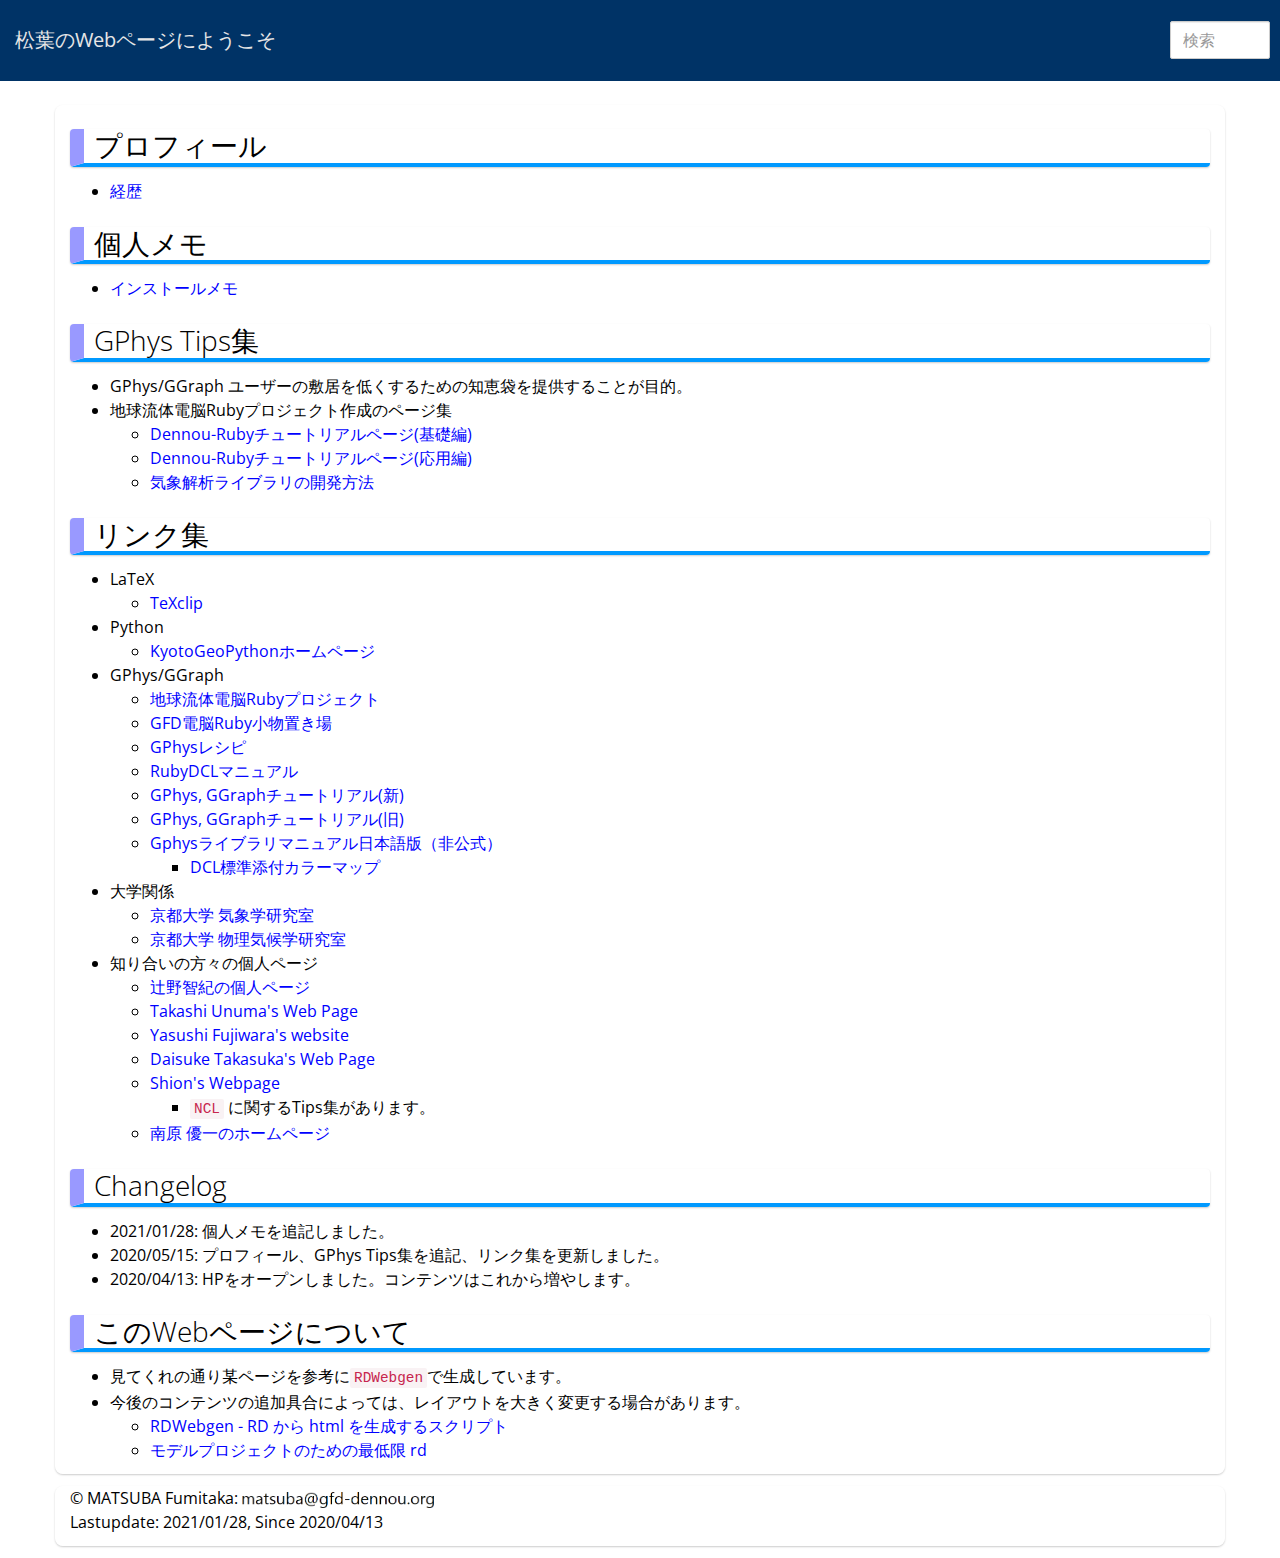
==== index.html @ efc3f1cd "2021/01/28 18:02:05" ====
<!DOCTYPE html>
<html lang="ja">
  <head>
    <meta charset="UTF-8" />
    <meta name="author" content="MATSUBA Fumitaka">
    <title>松葉のWebページにようこそ: </title>
    <meta name="viewport" content="width=device-width initial-scale=1.0">
    <meta http-equiv="X-UA-Compatible" content="IE=edge">
    <link rel="stylesheet" href="https://matsubi0526.github.io/assets/bootstrap/css/bootstrap.min.css" type="text/css" media="all">
    <!-- HTML5 Shim and Respond.js IE8 support of HTML5 elements and media queries -->
    <!-- WARNING: Respond.js doesn't work if you view the page via file:// -->
    <!--[if lt IE 9]>
       <script src="https://matsubi0526.github.io/assets/html5shiv/html5shiv.js"></script>
       <script src="https://matsubi0526.github.io/assets/respond.js/respond.min.js"></script>
    <![endif]-->
    
    <link href="https://matsubi0526.github.io/rdwebgen.css" rel="stylesheet">
    
    <script src="https://matsubi0526.github.io/assets/jquery/jquery.min.js"></script>
    <script src="https://matsubi0526.github.io/assets/bootstrap/js/bootstrap.min.js"></script>
    
    <!-- this is a test of additional header -->

    
  <style type="text/css">
   .navbar-nav > li {
     font-size: 10pt;
   }
   .navbar-nav > li > a {
     padding-left: 2px;
     padding-right: 2px;
   }
   .navbar-nav > li > a:before {
     content: " / ";
     color: #ccc;
   }
   .navbar-brand > a {
   }
   .navbar-form {
     margin-right: 5px;
     margin-left: 5px;
   }
  </style>
  </head>
  <body>
  <nav class="navbar navbar-default navbar-static-top" role="navigation">
  <div class="navbar-header">
    <button type="button" class="navbar-toggle" data-toggle="collapse" data-target="#header01">
      <span class="sr-only">Toggle navigation</span>
      <span class="icon-bar"></span>
      <span class="icon-bar"></span>
      <span class="icon-bar"></span>
    </button>
    <a class="navbar-brand" href="https://matsubi0526.github.io">松葉のWebページにようこそ</a>
  </div>
  <div class="collapse navbar-collapse" id="header01">
    <ul class="nav navbar-nav">
      
      
      
    </ul>
    <ul class="nav navbar-nav navbar-right">
    <li>
    
    
    </li>
    <li>
    <form class="navbar-form" role="search"
                 action="http://google.com/search"
                 method="get"
                 onsubmit="$('#siteseach').val($location).attr('host')+$(location).attr('patname')">
        <input type="hidden" name="q"  value="site:https://matsubi0526.github.io">
        <input type="hidden" name="ie" value="UTF-8">
        <input type="hidden" name="oe" value="UTF-8">
        <input type="hidden" name="sitesearch" id="sitesearch">
        
        <input type="text" name="q"  size="6" class="form-control" placeholder="検索">
        
    </form>
    </li>
    </ul>
    </div><!-- /.navbar-collapse -->
    </nav>
    <div class="container main">
<div id="main">
<section class="contents">
<h2><a id="label-0">プロフィール</a></h2>
<ul>
<li><a href="resume/index.html">経歴</a></li>
</ul>
<h2><a id="label-1">個人メモ</a></h2>
<ul>
<li><a href="install/index.html">インストールメモ</a></li>
</ul>
<h2><a id="label-2">GPhys Tips集</a></h2>
<ul>
<li>GPhys/GGraph ユーザーの敷居を低くするための知恵袋を提供することが目的。</li>
<li>地球流体電脳Rubyプロジェクト作成のページ集
<ul>
<li><a href="http://ruby.gfd-dennou.org/tutorial/gokuraku/">Dennou-Rubyチュートリアルページ(基礎編)</a></li>
<li><a href="http://ruby.gfd-dennou.org/tutorial/3-gen/">Dennou-Rubyチュートリアルページ(応用編)</a></li>
<li><a href="http://ruby.gfd-dennou.org/tutorial/devel/index.html">気象解析ライブラリの開発方法</a></li>
</ul></li>
</ul>
<h2><a id="label-3">リンク集</a></h2>
<ul>
<li>LaTeX
<ul>
<li><a href="https://texclip.marutank.net/">TeXclip</a></li>
</ul></li>
<li>Python
<ul>
<li><a href="https://kyotogeopython.zawawahoge.com/">KyotoGeoPythonホームページ</a></li>
</ul></li>
<li>GPhys/GGraph
<ul>
<li><a href="http://ruby.gfd-dennou.org/index.htm.ja">地球流体電脳Rubyプロジェクト</a></li>
<li><a href="http://davis.gfd-dennou.org/rubygadgets/ja/">GFD電脳Ruby小物置き場</a></li>
<li><a href="http://ruby.gfd-dennou.org/products/gphys/Recipes/recipes_j/">GPhysレシピ</a></li>
<li><a href="http://ruby.gfd-dennou.org/products/ruby-dcl/ruby-dcl-doc/index.html">RubyDCLマニュアル</a></li>
<li><a href="http://ruby.gfd-dennou.org/products/gphys/tutorial2">GPhys, GGraphチュートリアル(新)</a></li>
<li><a href="http://ruby.gfd-dennou.org/products/gphys/tutorial.old/body-j.html">GPhys, GGraphチュートリアル(旧)</a></li>
<li><a href="https://seesaawiki.jp/gphys/">Gphysライブラリマニュアル日本語版（非公式）</a>
<ul>
<li><a href="http://www.gfd-dennou.org/arch/koshiro/comp/dcl/clrmap/">DCL標準添付カラーマップ</a></li>
</ul></li>
</ul></li>
<li>大学関係
<ul>
<li><a href="http://www-mete.kugi.kyoto-u.ac.jp/index.html">京都大学 気象学研究室</a></li>
<li><a href="http://www-clim.kugi.kyoto-u.ac.jp/index.html">京都大学 物理気候学研究室</a></li>
</ul></li>
<li>知り合いの方々の個人ページ
<ul>
<li><a href="http://www.gfd-dennou.org/arch/satoki/pub/main/index.html">辻野智紀の個人ページ</a></li>
<li><a href="https://takashiunuma.github.io/">Takashi Unuma's Web Page</a></li>
<li><a href="https://sites.google.com/view/yasushifujiwara">Yasushi Fujiwara's website</a></li>
<li><a href="https://ccsr.aori.u-tokyo.ac.jp/~takasuka/">Daisuke Takasuka's Web Page</a></li>
<li><a href="http://www.atmos.rcast.u-tokyo.ac.jp/shion/index.htm">Shion's Webpage</a>
<ul>
<li><code>NCL</code> に関するTips集があります。</li>
</ul></li>
<li><a href="http://www-aos.eps.s.u-tokyo.ac.jp/~minamihara/">南原 優一のホームページ</a></li>
</ul></li>
</ul>
<h2><a id="label-4">Changelog</a></h2>
<ul>
<li>2021/01/28: 個人メモを追記しました。</li>
<li>2020/05/15: プロフィール、GPhys Tips集を追記、リンク集を更新しました。</li>
<li>2020/04/13: HPをオープンしました。コンテンツはこれから増やします。</li>
</ul>
<h2><a id="label-5">このWebページについて</a></h2>
<ul>
<li>見てくれの通り某ページを参考に<code>RDWebgen</code>で生成しています。</li>
<li>今後のコンテンツの追加具合によっては、レイアウトを大きく変更する場合があります。
<ul>
<li><a href="http://www.gfd-dennou.org/library/cc-env/RDWebgen/index.htm.ja">RDWebgen - RD から html を生成するスクリプト</a></li>
<li><a href="https://www.gfd-dennou.org/library/dcmodel/doc/TEBIKI.dcmodel-rd-guide.htm">モデルプロジェクトのための最低限 rd</a></li>
</ul></li>
</ul>
</section>
</div>
  </div> <!-- /.container main -->
  <div class="container main">
  <footer>
    <p>
    &copy; MATSUBA Fumitaka: <img src="https://matsubi0526.github.io/email_image.png" height=16pt alt="contact address" style="display-style: inline; vertical-align: middle;" /> <br />
    Lastupdate: 2021/01/28, Since 2020/04/13
    </p>
  </footer>
  </div> <!-- /.container main -->
  </body>
</html>
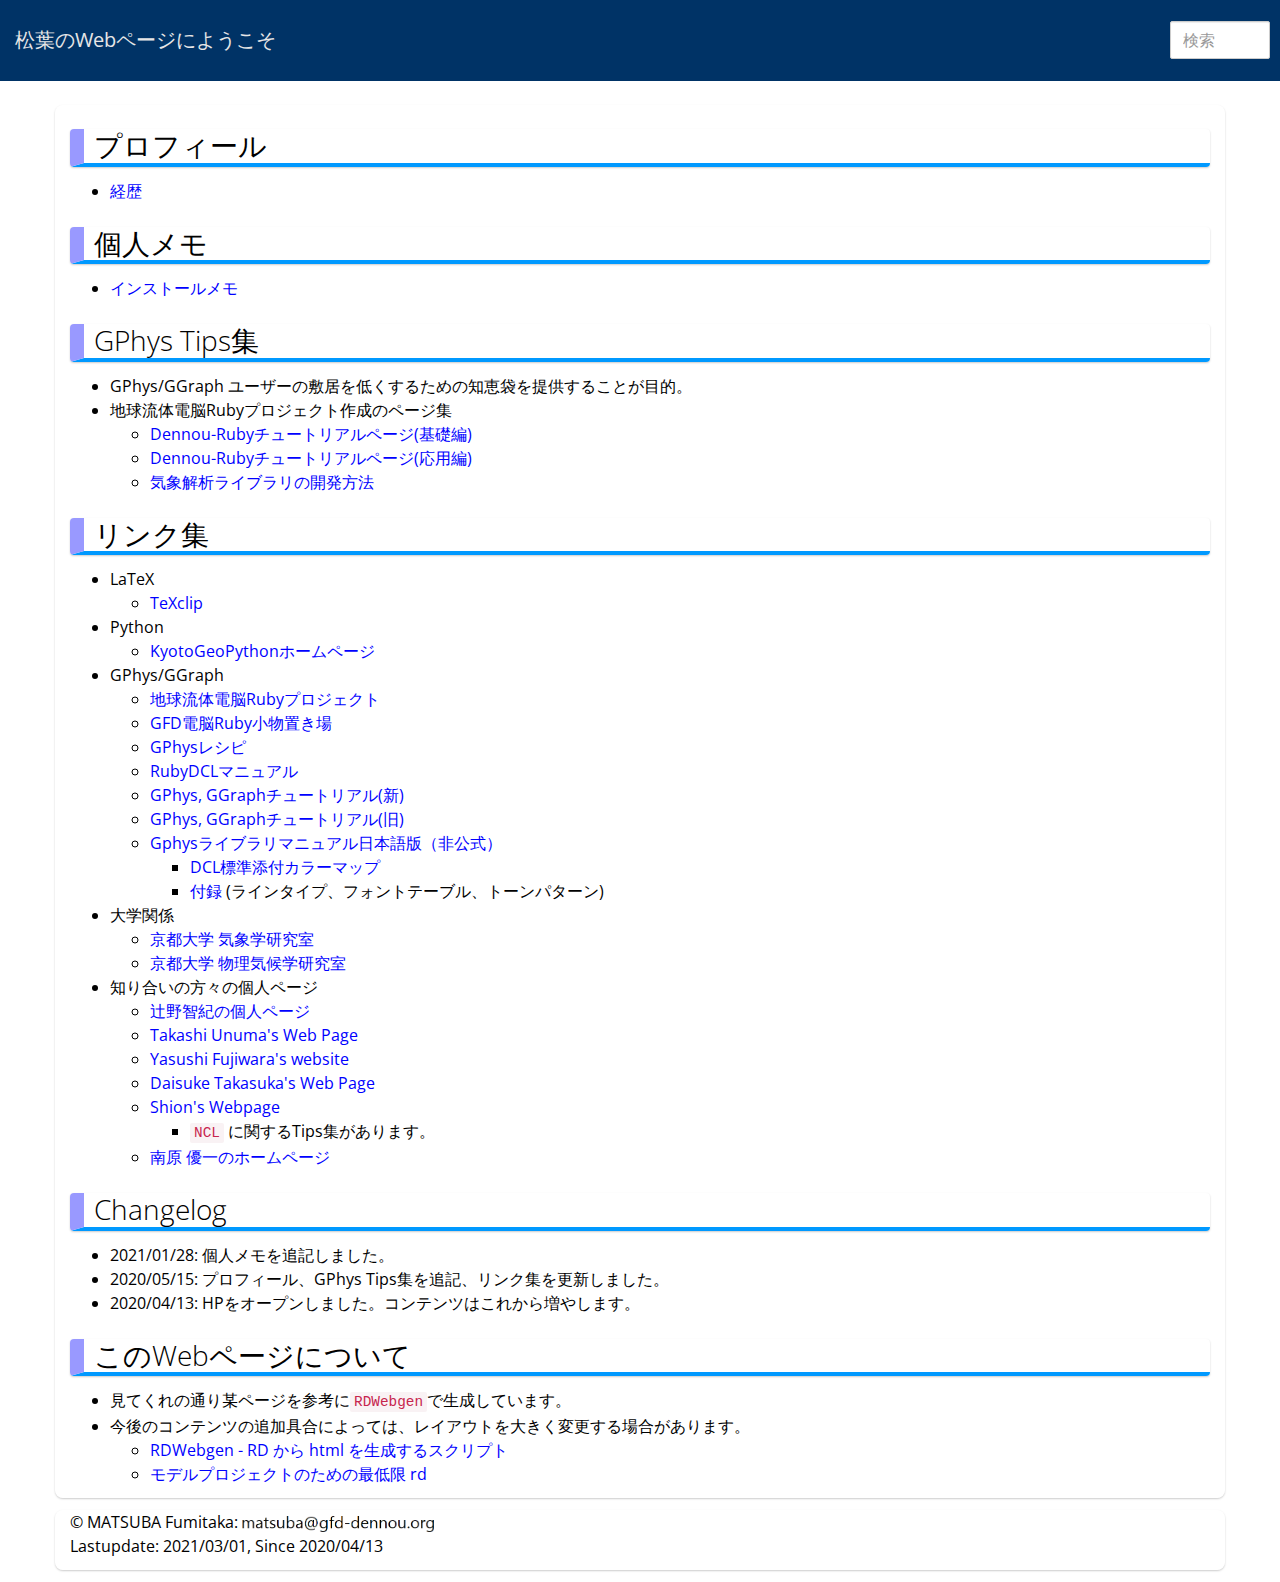
==== commit c2be0fc3: "2021/03/01 08:51:04" ====
--- a/index.html
+++ b/index.html
@@ -123,11 +123,12 @@
 <li><a href="https://seesaawiki.jp/gphys/">Gphysライブラリマニュアル日本語版（非公式）</a>
 <ul>
 <li><a href="http://www.gfd-dennou.org/arch/koshiro/comp/dcl/clrmap/">DCL標準添付カラーマップ</a></li>
+<li><a href="http://ruby.gfd-dennou.org/products/ruby-dcl/ruby-dcl-doc/grph1/node183.html">付録</a> (ラインタイプ、フォントテーブル、トーンパターン)</li>
 </ul></li>
 </ul></li>
 <li>大学関係
 <ul>
-<li><a href="http://www-mete.kugi.kyoto-u.ac.jp/index.html">京都大学 気象学研究室</a></li>
+<li><a href="http://www-mete.kugi.kyoto-u.ac.jp">京都大学 気象学研究室</a></li>
 <li><a href="http://www-clim.kugi.kyoto-u.ac.jp/index.html">京都大学 物理気候学研究室</a></li>
 </ul></li>
 <li>知り合いの方々の個人ページ
@@ -165,7 +166,7 @@
   <footer>
     <p>
     &copy; MATSUBA Fumitaka: <img src="https://matsubi0526.github.io/email_image.png" height=16pt alt="contact address" style="display-style: inline; vertical-align: middle;" /> <br />
-    Lastupdate: 2021/01/28, Since 2020/04/13
+    Lastupdate: 2021/03/01, Since 2020/04/13
     </p>
   </footer>
   </div> <!-- /.container main -->
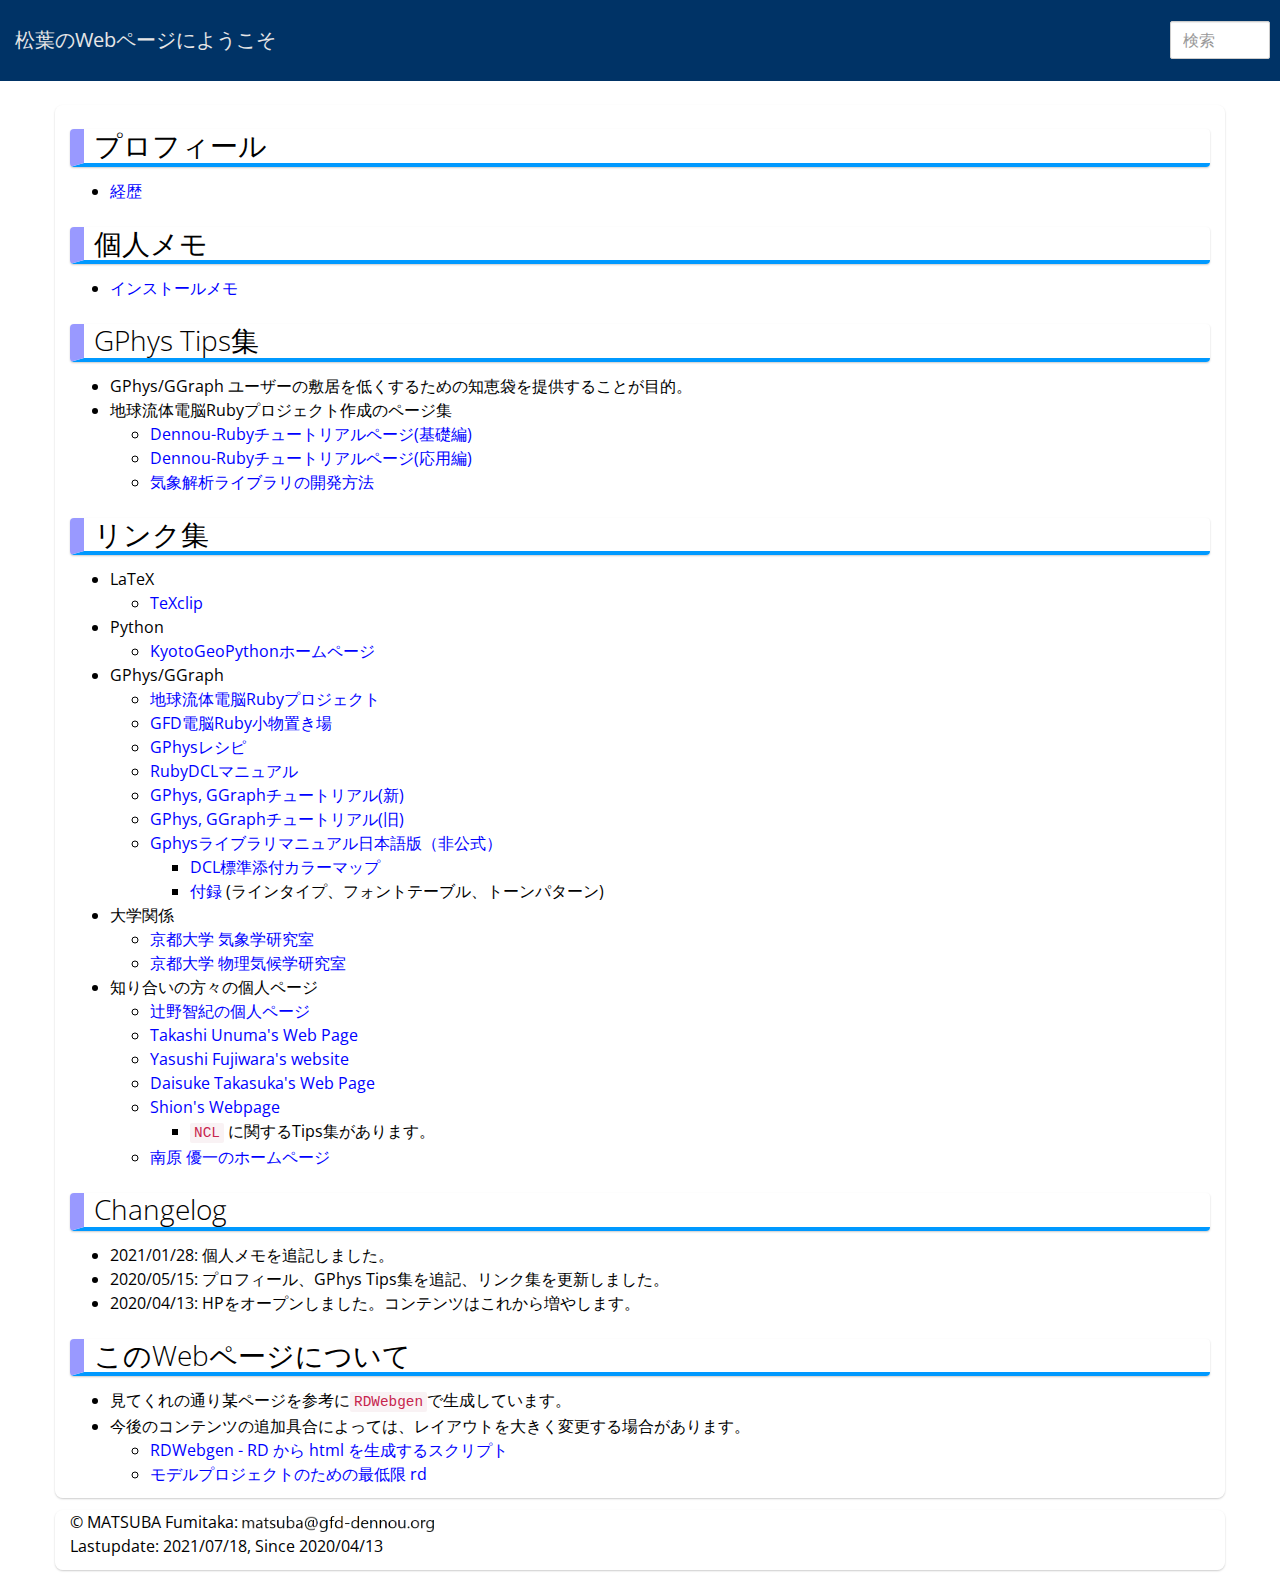
==== commit abbb53c8: "2021/07/18 17:16:05" ====
--- a/index.html
+++ b/index.html
@@ -136,7 +136,7 @@
 <li><a href="http://www.gfd-dennou.org/arch/satoki/pub/main/index.html">辻野智紀の個人ページ</a></li>
 <li><a href="https://takashiunuma.github.io/">Takashi Unuma's Web Page</a></li>
 <li><a href="https://sites.google.com/view/yasushifujiwara">Yasushi Fujiwara's website</a></li>
-<li><a href="https://ccsr.aori.u-tokyo.ac.jp/~takasuka/">Daisuke Takasuka's Web Page</a></li>
+<li><a href="https://sites.google.com/view/daisuke-takasuka/">Daisuke Takasuka's Web Page</a></li>
 <li><a href="http://www.atmos.rcast.u-tokyo.ac.jp/shion/index.htm">Shion's Webpage</a>
 <ul>
 <li><code>NCL</code> に関するTips集があります。</li>
@@ -166,7 +166,7 @@
   <footer>
     <p>
     &copy; MATSUBA Fumitaka: <img src="https://matsubi0526.github.io/email_image.png" height=16pt alt="contact address" style="display-style: inline; vertical-align: middle;" /> <br />
-    Lastupdate: 2021/03/01, Since 2020/04/13
+    Lastupdate: 2021/07/18, Since 2020/04/13
     </p>
   </footer>
   </div> <!-- /.container main -->
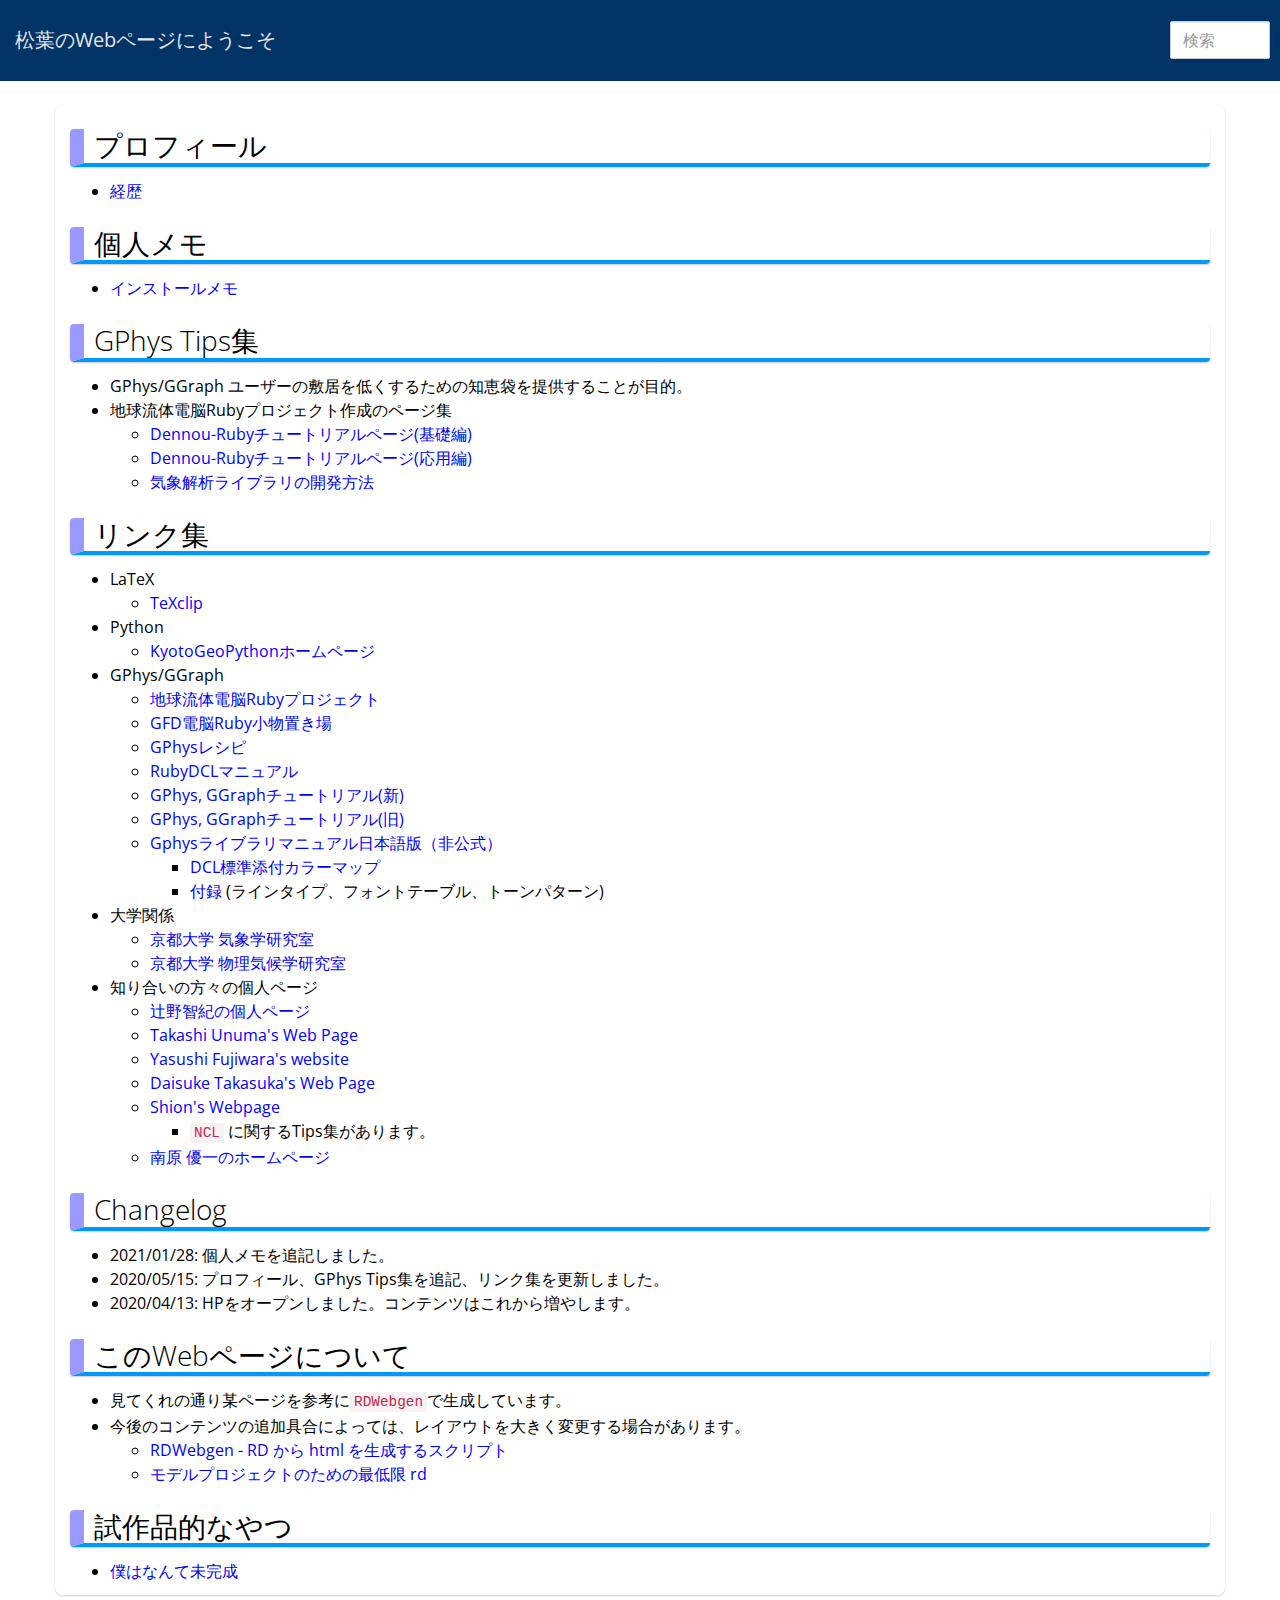
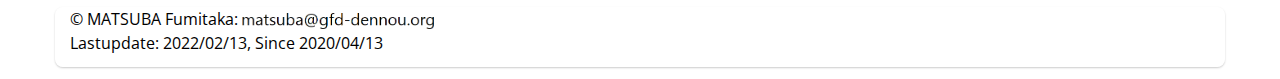
==== commit 7cfa63fb: "2022/02/16 23:46:14" ====
--- a/index.html
+++ b/index.html
@@ -159,6 +159,10 @@
 <li><a href="https://www.gfd-dennou.org/library/dcmodel/doc/TEBIKI.dcmodel-rd-guide.htm">モデルプロジェクトのための最低限 rd</a></li>
 </ul></li>
 </ul>
+<h2><a id="label-6">試作品的なやつ</a></h2>
+<ul>
+<li><a href="hoge/index.html">僕はなんて未完成</a></li>
+</ul>
 </section>
 </div>
   </div> <!-- /.container main -->
@@ -166,7 +170,7 @@
   <footer>
     <p>
     &copy; MATSUBA Fumitaka: <img src="https://matsubi0526.github.io/email_image.png" height=16pt alt="contact address" style="display-style: inline; vertical-align: middle;" /> <br />
-    Lastupdate: 2021/07/18, Since 2020/04/13
+    Lastupdate: 2022/02/13, Since 2020/04/13
     </p>
   </footer>
   </div> <!-- /.container main -->
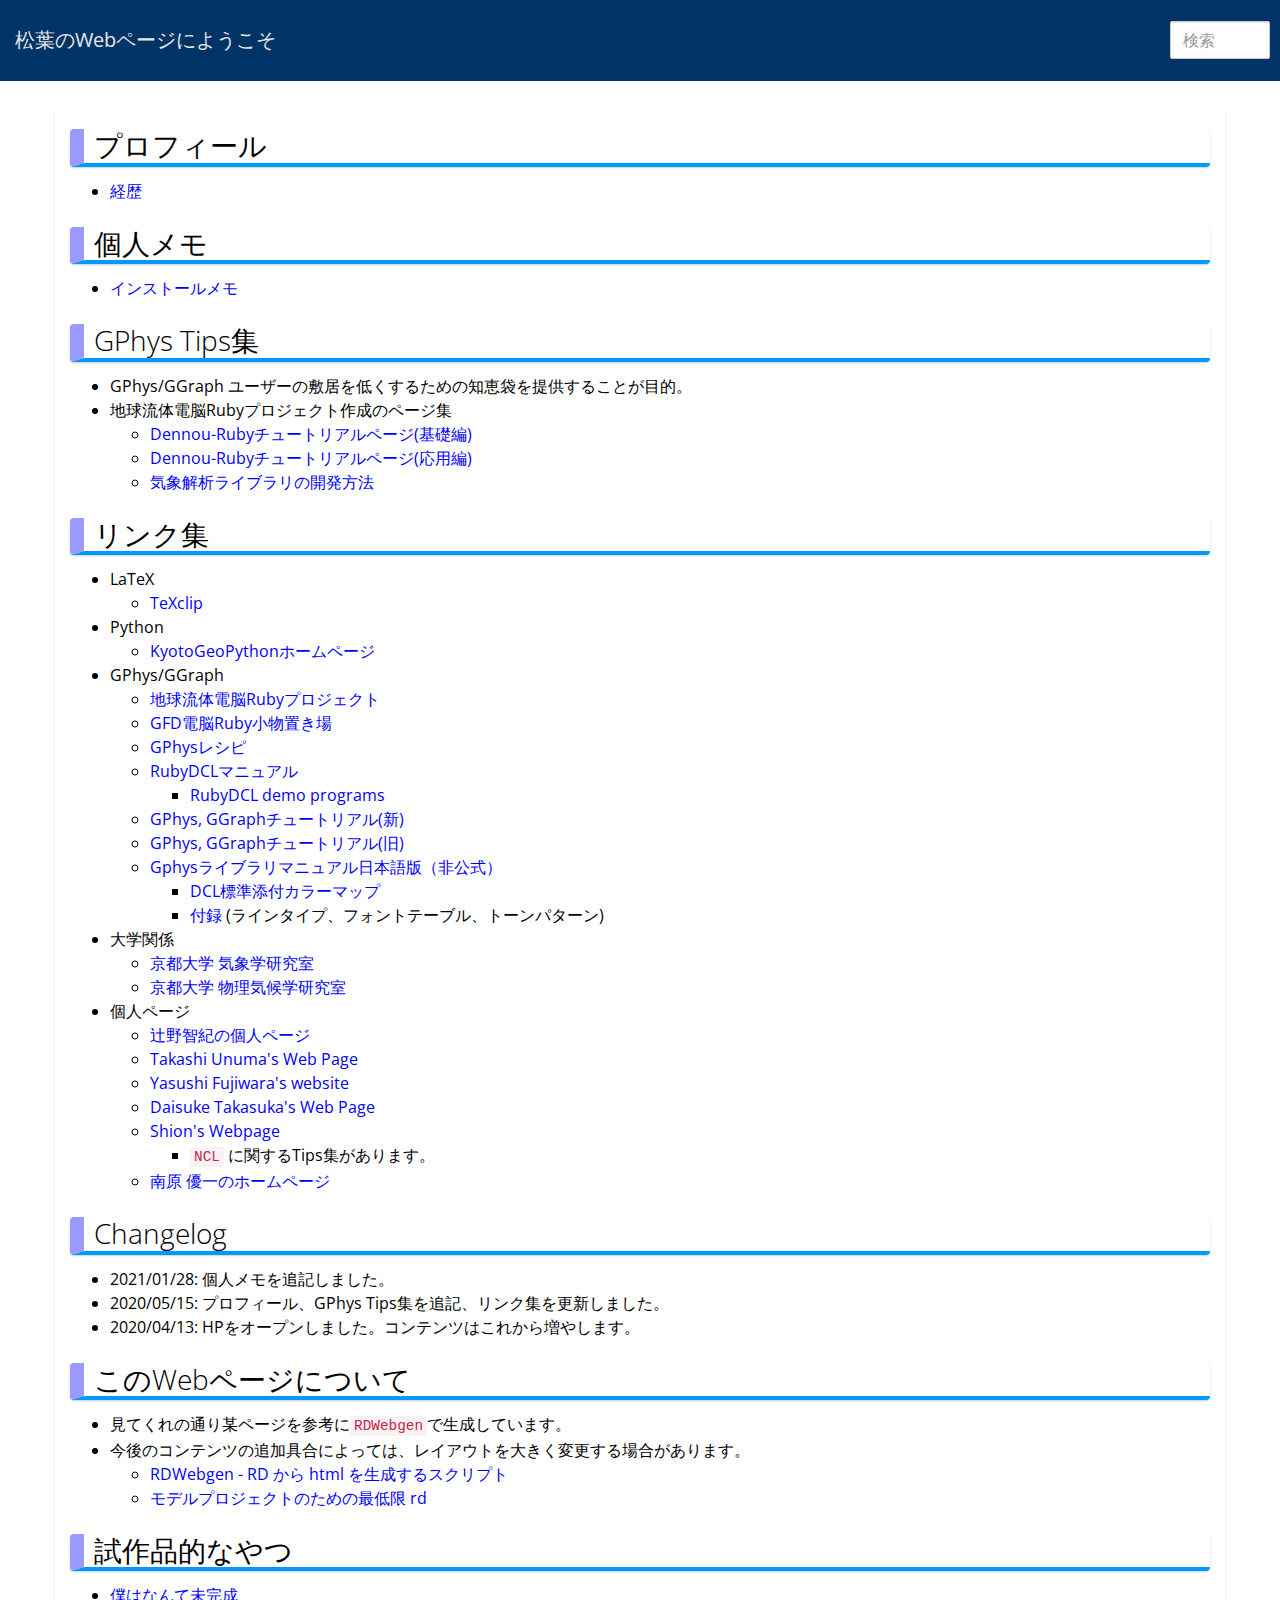
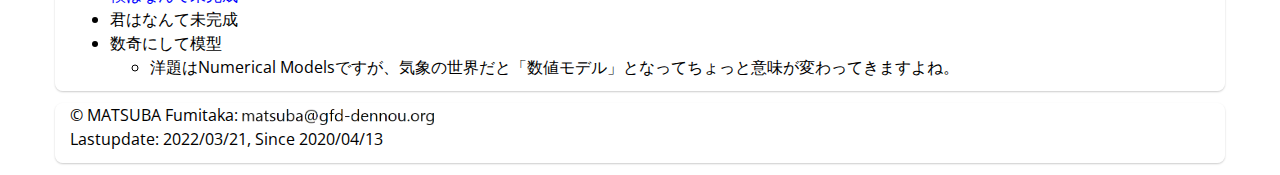
==== commit 401ead48: "2022/04/01 00:04:44" ====
--- a/index.html
+++ b/index.html
@@ -117,7 +117,10 @@
 <li><a href="http://ruby.gfd-dennou.org/index.htm.ja">地球流体電脳Rubyプロジェクト</a></li>
 <li><a href="http://davis.gfd-dennou.org/rubygadgets/ja/">GFD電脳Ruby小物置き場</a></li>
 <li><a href="http://ruby.gfd-dennou.org/products/gphys/Recipes/recipes_j/">GPhysレシピ</a></li>
-<li><a href="http://ruby.gfd-dennou.org/products/ruby-dcl/ruby-dcl-doc/index.html">RubyDCLマニュアル</a></li>
+<li><a href="http://ruby.gfd-dennou.org/products/ruby-dcl/ruby-dcl-doc/index.html">RubyDCLマニュアル</a>
+<ul>
+<li><a href="http://ruby.gfd-dennou.org/products/ruby-dcl/demo/">RubyDCL demo programs</a></li>
+</ul></li>
 <li><a href="http://ruby.gfd-dennou.org/products/gphys/tutorial2">GPhys, GGraphチュートリアル(新)</a></li>
 <li><a href="http://ruby.gfd-dennou.org/products/gphys/tutorial.old/body-j.html">GPhys, GGraphチュートリアル(旧)</a></li>
 <li><a href="https://seesaawiki.jp/gphys/">Gphysライブラリマニュアル日本語版（非公式）</a>
@@ -131,7 +134,7 @@
 <li><a href="http://www-mete.kugi.kyoto-u.ac.jp">京都大学 気象学研究室</a></li>
 <li><a href="http://www-clim.kugi.kyoto-u.ac.jp/index.html">京都大学 物理気候学研究室</a></li>
 </ul></li>
-<li>知り合いの方々の個人ページ
+<li>個人ページ
 <ul>
 <li><a href="http://www.gfd-dennou.org/arch/satoki/pub/main/index.html">辻野智紀の個人ページ</a></li>
 <li><a href="https://takashiunuma.github.io/">Takashi Unuma's Web Page</a></li>
@@ -141,7 +144,7 @@
 <ul>
 <li><code>NCL</code> に関するTips集があります。</li>
 </ul></li>
-<li><a href="http://www-aos.eps.s.u-tokyo.ac.jp/~minamihara/">南原 優一のホームページ</a></li>
+<li><a href="https://sites.google.com/view/minamihara">南原 優一のホームページ</a></li>
 </ul></li>
 </ul>
 <h2><a id="label-4">Changelog</a></h2>
@@ -162,6 +165,11 @@
 <h2><a id="label-6">試作品的なやつ</a></h2>
 <ul>
 <li><a href="hoge/index.html">僕はなんて未完成</a></li>
+<li>君はなんて未完成</li>
+<li>数奇にして模型
+<ul>
+<li>洋題はNumerical Modelsですが、気象の世界だと「数値モデル」となってちょっと意味が変わってきますよね。</li>
+</ul></li>
 </ul>
 </section>
 </div>
@@ -170,7 +178,7 @@
   <footer>
     <p>
     &copy; MATSUBA Fumitaka: <img src="https://matsubi0526.github.io/email_image.png" height=16pt alt="contact address" style="display-style: inline; vertical-align: middle;" /> <br />
-    Lastupdate: 2022/02/13, Since 2020/04/13
+    Lastupdate: 2022/03/21, Since 2020/04/13
     </p>
   </footer>
   </div> <!-- /.container main -->
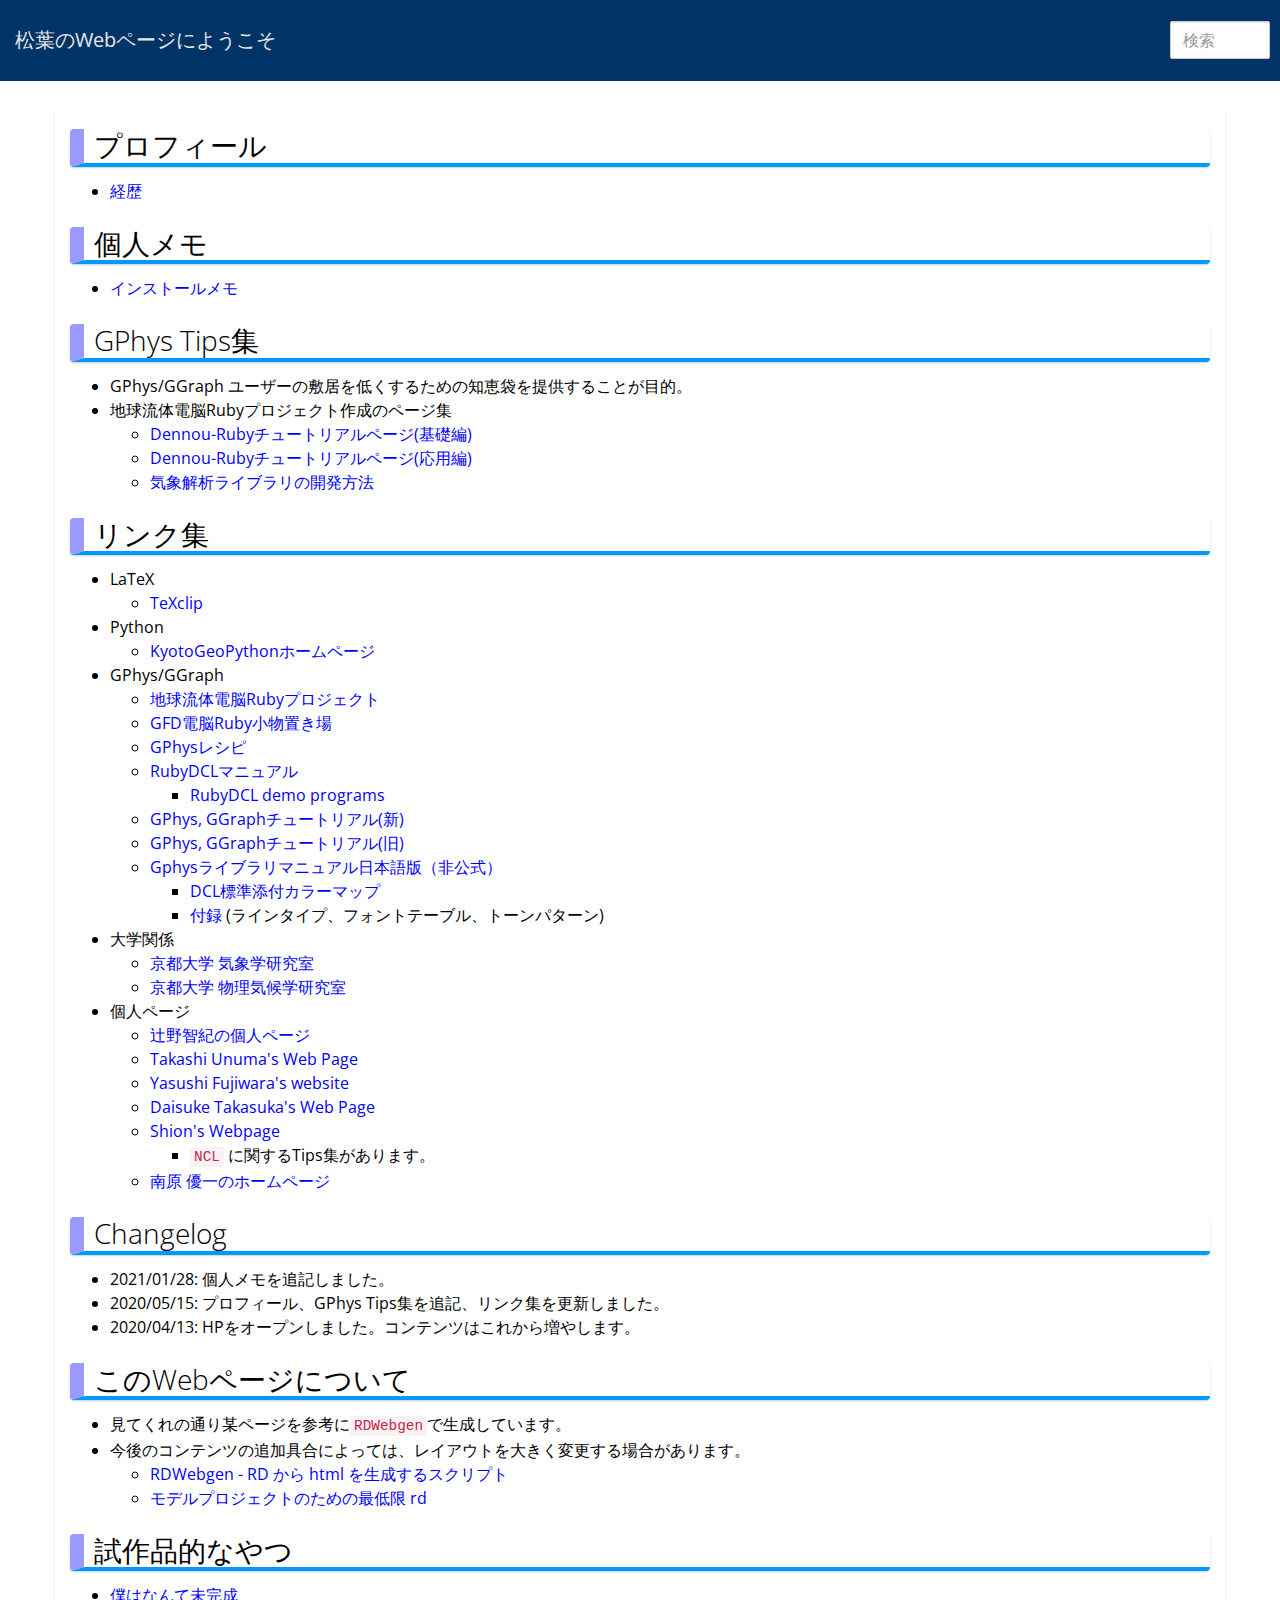
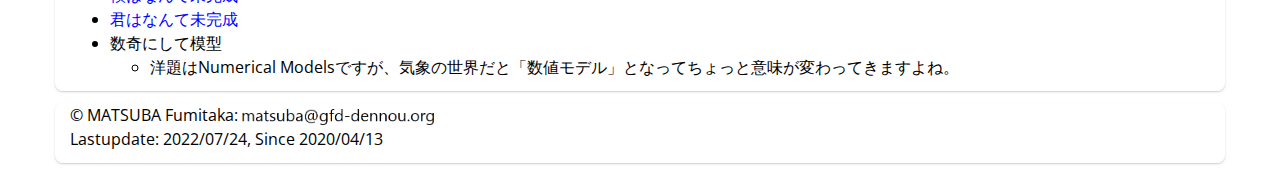
==== commit fb10e449: "2022/07/24 16:40:42" ====
--- a/index.html
+++ b/index.html
@@ -165,7 +165,7 @@
 <h2><a id="label-6">試作品的なやつ</a></h2>
 <ul>
 <li><a href="hoge/index.html">僕はなんて未完成</a></li>
-<li>君はなんて未完成</li>
+<li><a href="comm/index.html">君はなんて未完成</a></li>
 <li>数奇にして模型
 <ul>
 <li>洋題はNumerical Modelsですが、気象の世界だと「数値モデル」となってちょっと意味が変わってきますよね。</li>
@@ -178,7 +178,7 @@
   <footer>
     <p>
     &copy; MATSUBA Fumitaka: <img src="https://matsubi0526.github.io/email_image.png" height=16pt alt="contact address" style="display-style: inline; vertical-align: middle;" /> <br />
-    Lastupdate: 2022/03/21, Since 2020/04/13
+    Lastupdate: 2022/07/24, Since 2020/04/13
     </p>
   </footer>
   </div> <!-- /.container main -->
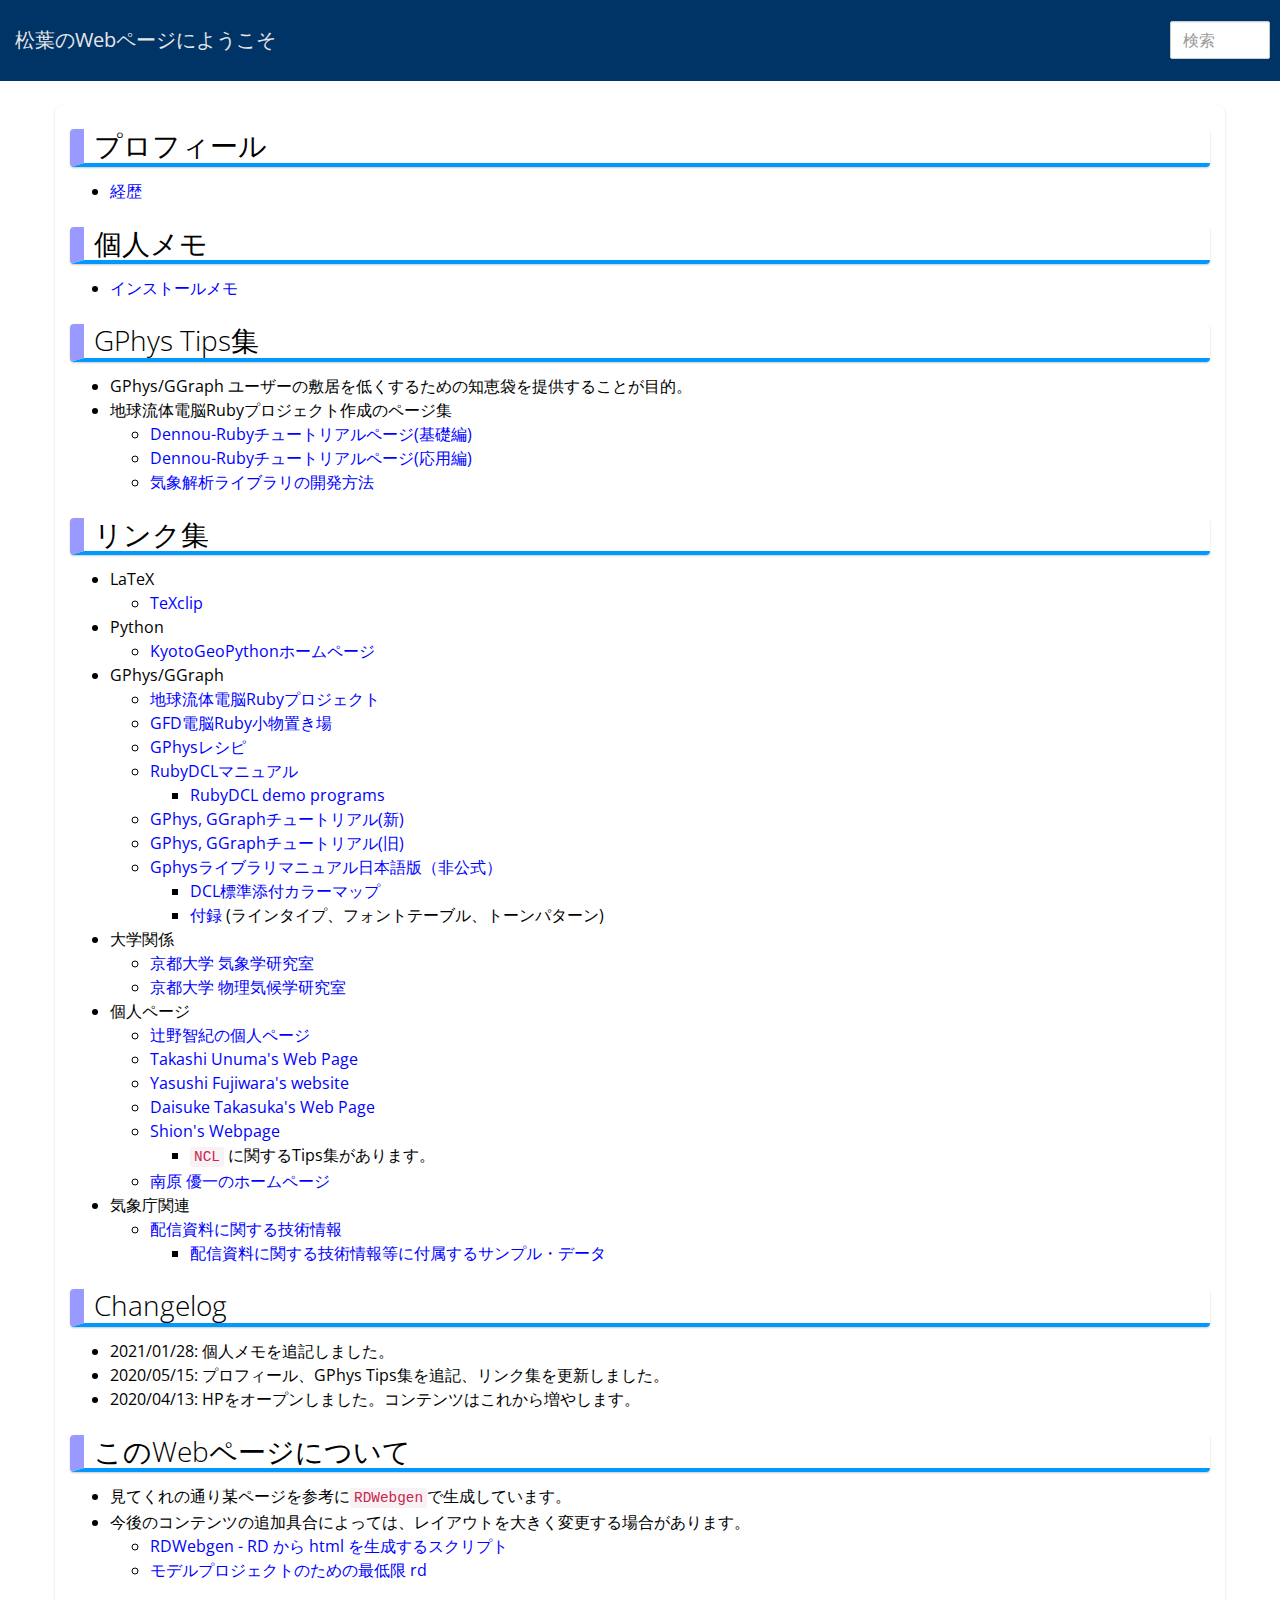
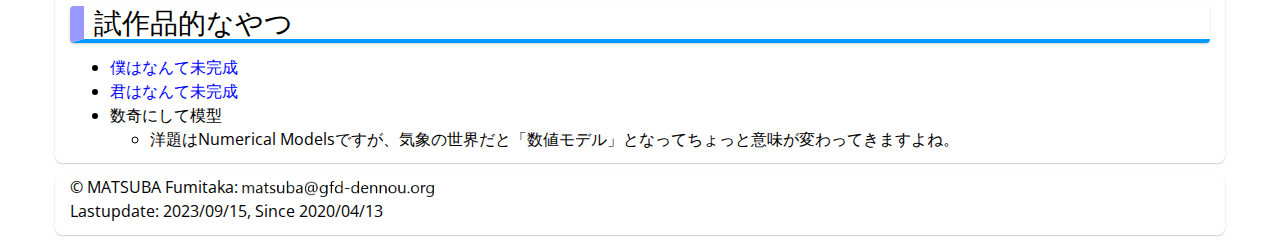
==== commit 9d2a75ee: "2023/09/15 12:11:16" ====
--- a/index.html
+++ b/index.html
@@ -146,6 +146,13 @@
 </ul></li>
 <li><a href="https://sites.google.com/view/minamihara">南原 優一のホームページ</a></li>
 </ul></li>
+<li>気象庁関連
+<ul>
+<li><a href="https://www.data.jma.go.jp/suishin/cgi-bin/jyouhou/jyouhou.cgi">配信資料に関する技術情報</a>
+<ul>
+<li><a href="http://www.jmbsc.or.jp/jp/online/c-onlineGsd.html">配信資料に関する技術情報等に付属するサンプル・データ</a></li>
+</ul></li>
+</ul></li>
 </ul>
 <h2><a id="label-4">Changelog</a></h2>
 <ul>
@@ -178,7 +185,7 @@
   <footer>
     <p>
     &copy; MATSUBA Fumitaka: <img src="https://matsubi0526.github.io/email_image.png" height=16pt alt="contact address" style="display-style: inline; vertical-align: middle;" /> <br />
-    Lastupdate: 2022/07/24, Since 2020/04/13
+    Lastupdate: 2023/09/15, Since 2020/04/13
     </p>
   </footer>
   </div> <!-- /.container main -->
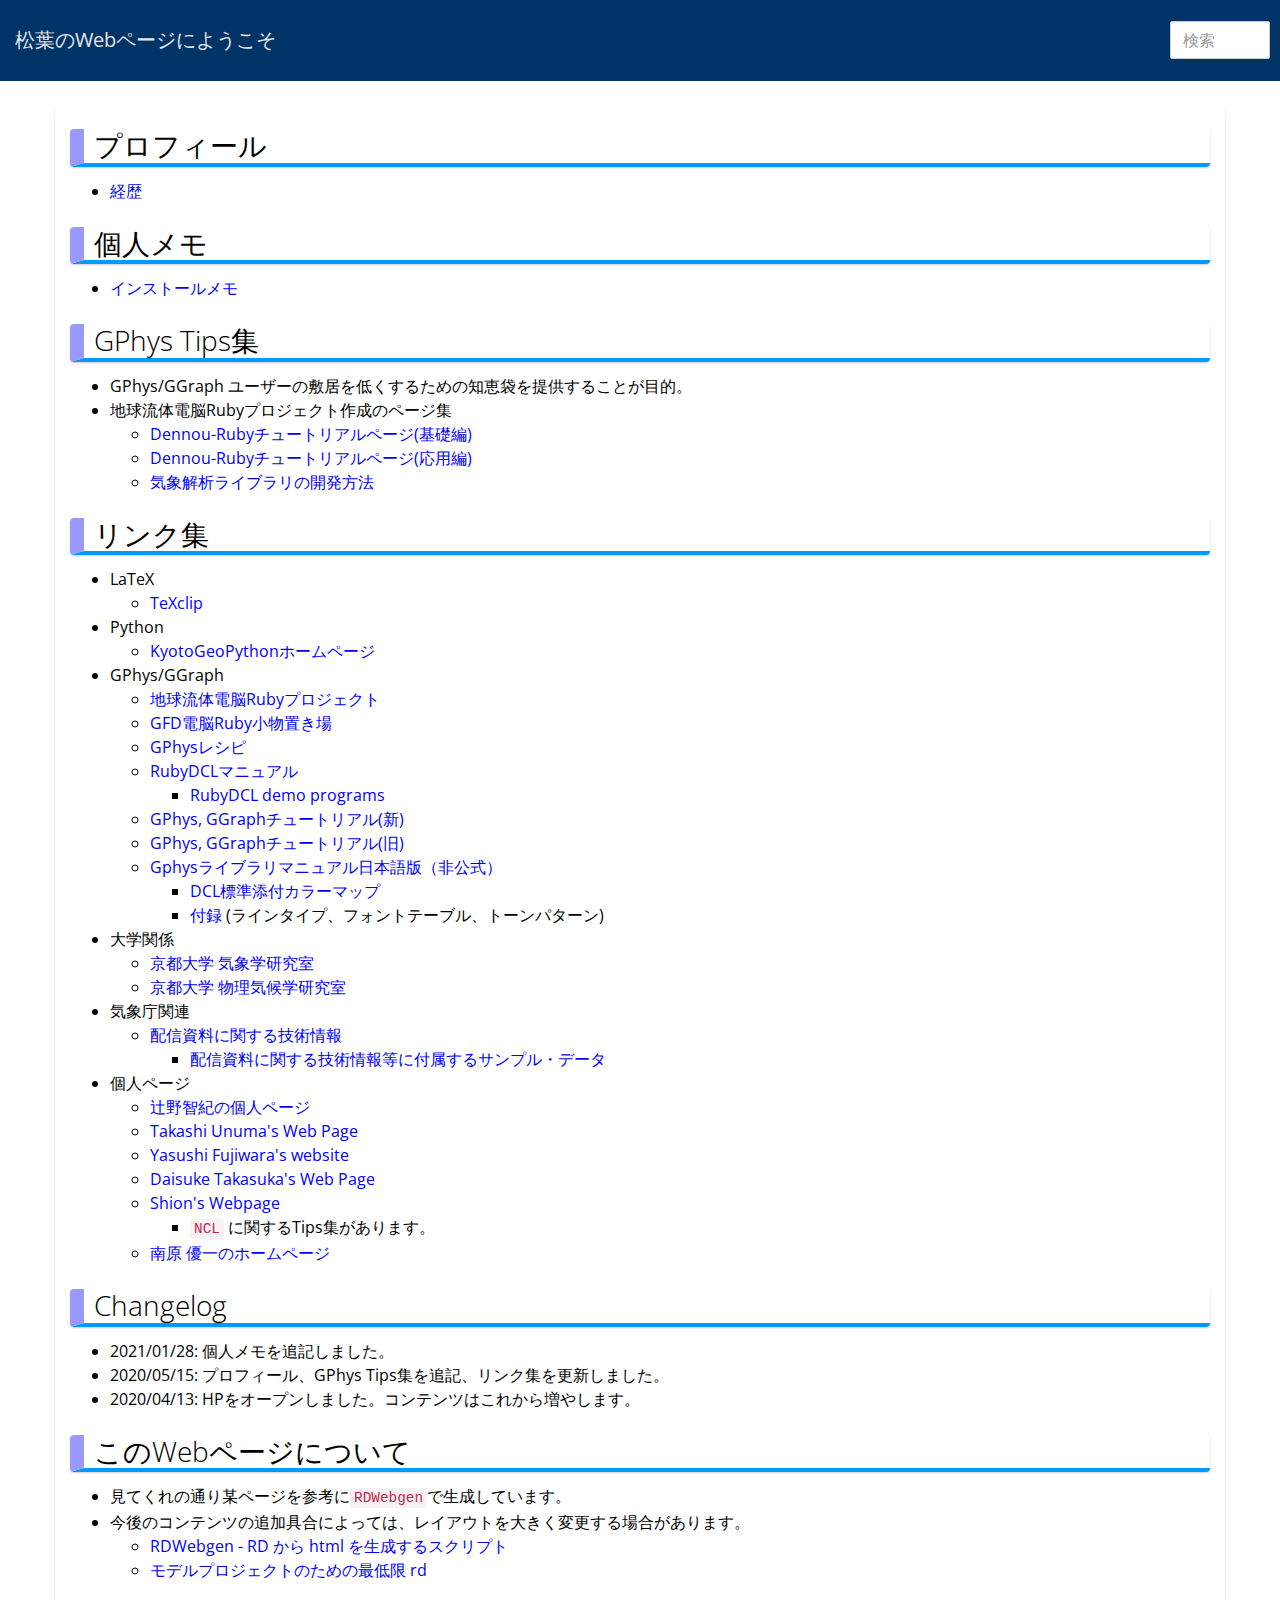
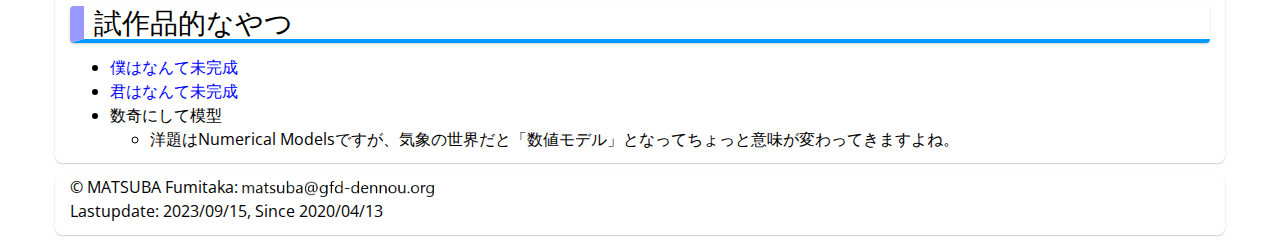
==== commit f1a1c2f8: "2023/11/23 13:59:14" ====
--- a/index.html
+++ b/index.html
@@ -134,6 +134,13 @@
 <li><a href="http://www-mete.kugi.kyoto-u.ac.jp">京都大学 気象学研究室</a></li>
 <li><a href="http://www-clim.kugi.kyoto-u.ac.jp/index.html">京都大学 物理気候学研究室</a></li>
 </ul></li>
+<li>気象庁関連
+<ul>
+<li><a href="https://www.data.jma.go.jp/suishin/cgi-bin/jyouhou/jyouhou.cgi">配信資料に関する技術情報</a>
+<ul>
+<li><a href="http://www.jmbsc.or.jp/jp/online/c-onlineGsd.html">配信資料に関する技術情報等に付属するサンプル・データ</a></li>
+</ul></li>
+</ul></li>
 <li>個人ページ
 <ul>
 <li><a href="http://www.gfd-dennou.org/arch/satoki/pub/main/index.html">辻野智紀の個人ページ</a></li>
@@ -145,13 +152,6 @@
 <li><code>NCL</code> に関するTips集があります。</li>
 </ul></li>
 <li><a href="https://sites.google.com/view/minamihara">南原 優一のホームページ</a></li>
-</ul></li>
-<li>気象庁関連
-<ul>
-<li><a href="https://www.data.jma.go.jp/suishin/cgi-bin/jyouhou/jyouhou.cgi">配信資料に関する技術情報</a>
-<ul>
-<li><a href="http://www.jmbsc.or.jp/jp/online/c-onlineGsd.html">配信資料に関する技術情報等に付属するサンプル・データ</a></li>
-</ul></li>
 </ul></li>
 </ul>
 <h2><a id="label-4">Changelog</a></h2>
